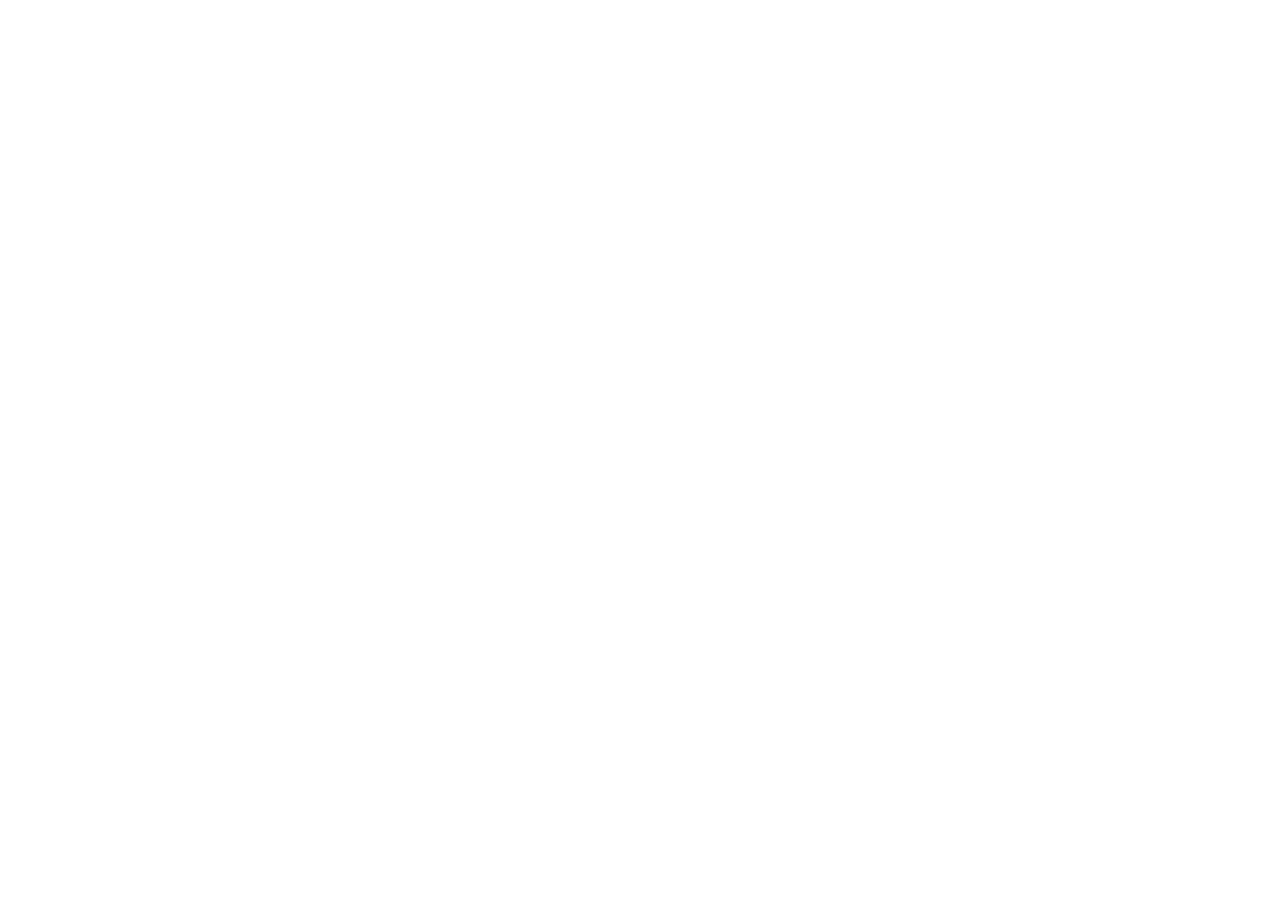
==== Picking/Picking.html @ 933b2211 "실습을 위한 기본 three.js 구성" ====
<!DOCTYPE html>
<html>
    <head>
        <meta value="viewport" content="width=device-width, inital-scale=1">
        <link rel="stylesheet" href="basic.css">
        <!-- three.js를 모듈타입으로 import하기 위해 type="module"-->
        <!-- defer 속성일 설정되어 있어 페이지가 모두 로딩된 이후에 자바스크립트가 실행 -->
        <script type="module" src="basic.js" defer></script>
    </head>
    <body>
        <!-- div 요소에서 three.js 라이브러리 API를 이용하여 canvas가 추가될 것이다. -->
        <div id="webgl-container"></div>
    </body>
</html>
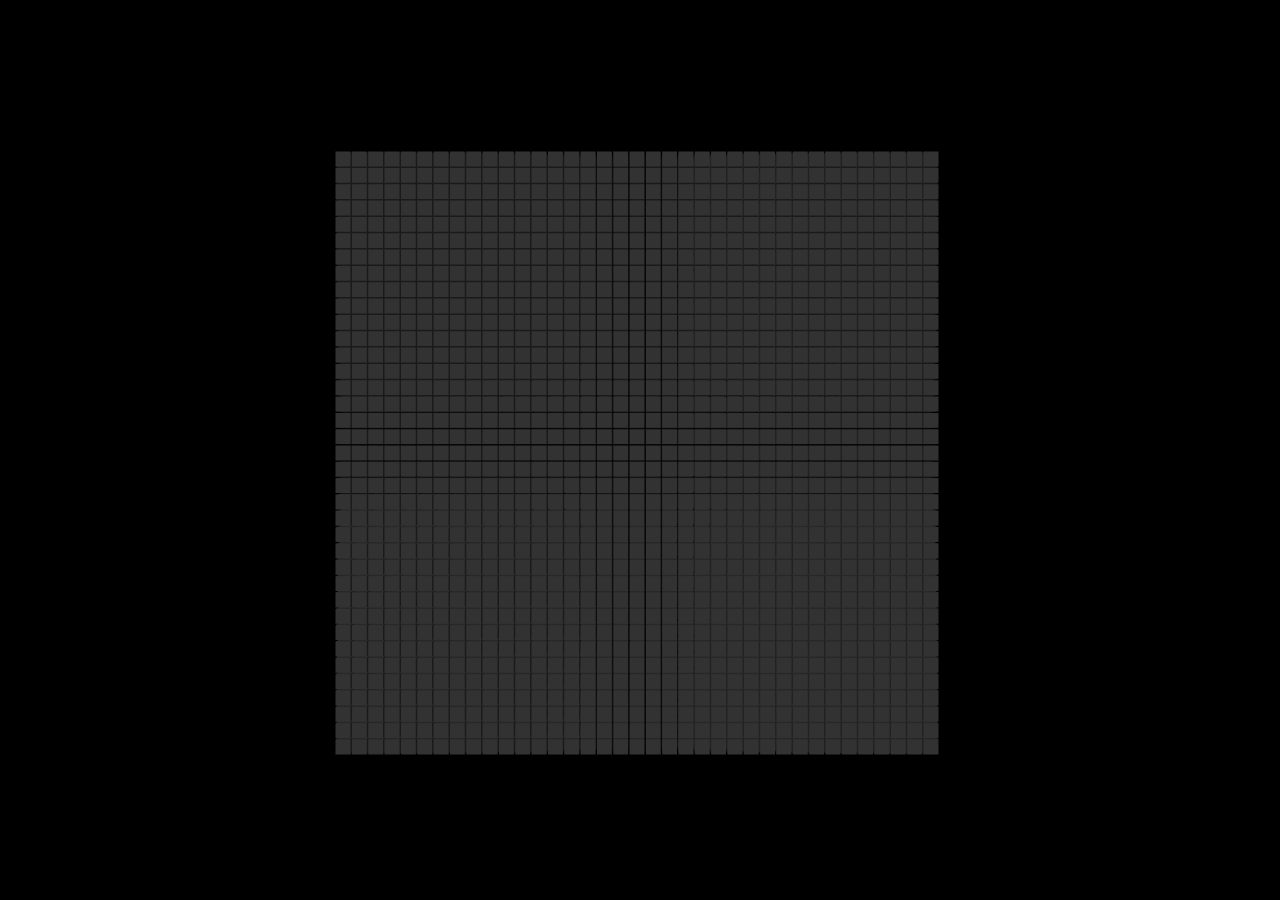
==== commit 3ee6ce42: "마우스를 위치시키면 큐브가 x축 방향으로 회전하도록 구성" ====
--- a/Picking/Picking.html
+++ b/Picking/Picking.html
@@ -2,10 +2,10 @@
 <html>
     <head>
         <meta value="viewport" content="width=device-width, inital-scale=1">
-        <link rel="stylesheet" href="basic.css">
+        <link rel="stylesheet" href="Picking.css">
         <!-- three.js를 모듈타입으로 import하기 위해 type="module"-->
         <!-- defer 속성일 설정되어 있어 페이지가 모두 로딩된 이후에 자바스크립트가 실행 -->
-        <script type="module" src="basic.js" defer></script>
+        <script type="module" src="Picking.js" defer></script>
     </head>
     <body>
         <!-- div 요소에서 three.js 라이브러리 API를 이용하여 canvas가 추가될 것이다. -->
--- a/Picking/Picking.css
+++ b/Picking/Picking.css
@@ -0,0 +1,18 @@
+/* 전체 페이지 요소에 적용 */
+/* 외곽선 제거, 마진 없음 */
+* {
+    outline: none;
+    margin: 0;
+}
+/* 바디 태그에서 스크롤바가 생길 경우 해당 스크롤바가 보이지 않도록 한다. */
+body {
+    overflow: hidden;
+}
+/* webgl-container 요소가 페이지에 꽉 차도록 스타일 구성 */
+#webgl-container {
+    position: absolute;
+    top: 0;
+    left: 0;
+    width: 100%;
+    height: 100%;
+}